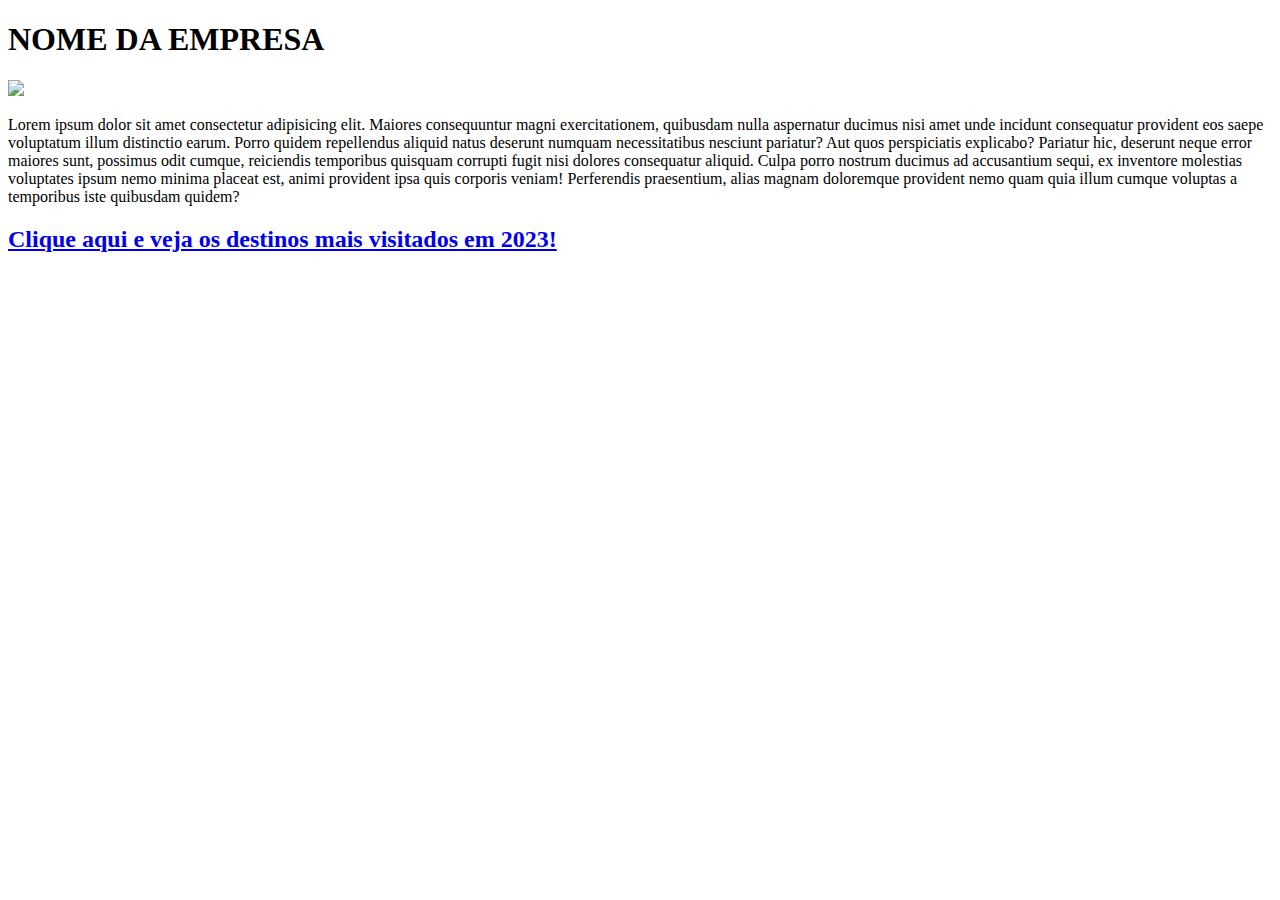
==== index.html @ 8afa9154 "criando html" ====
<!DOCTYPE html>

<html lang="pt-br">
<!--
   quando aparece aquela opcao que o próprio google pede pra atualizar a pagina 
-->

<head>
    <meta charset="UTF-8">
    <!--
   navegador conseguir entender caracteres especiais 
-->
    <meta name="viewport" content="width=device-width, initial-scale=1.0">
    <title>Document</title>
</head>

<body>
    <h1>NOME DA EMPRESA</h1>
    <img src="https://egpviagens.com.br/wp-content/uploads/2023/06/um-pouco-mais-sobre-egito-1024x1024.png" />
    <p>Lorem ipsum dolor sit amet consectetur adipisicing elit. Maiores consequuntur magni exercitationem, quibusdam
        nulla aspernatur ducimus nisi amet unde incidunt consequatur provident eos saepe voluptatum illum distinctio
        earum. Porro quidem repellendus aliquid natus deserunt numquam necessitatibus nesciunt pariatur? Aut quos
        perspiciatis explicabo? Pariatur hic, deserunt neque error maiores sunt, possimus odit cumque, reiciendis
        temporibus quisquam corrupti fugit nisi dolores consequatur aliquid. Culpa porro nostrum ducimus ad accusantium
        sequi, ex inventore molestias voluptates ipsum nemo minima placeat est, animi provident ipsa quis corporis
        veniam! Perferendis praesentium, alias magnam doloremque provident nemo quam quia illum cumque voluptas a
        temporibus iste quibusdam quidem?</p>
    
    <a href="./destinos.html" target="_blank"><h2>Clique aqui e veja os destinos mais visitados em 2023! </h2></a>
</body>

</html>
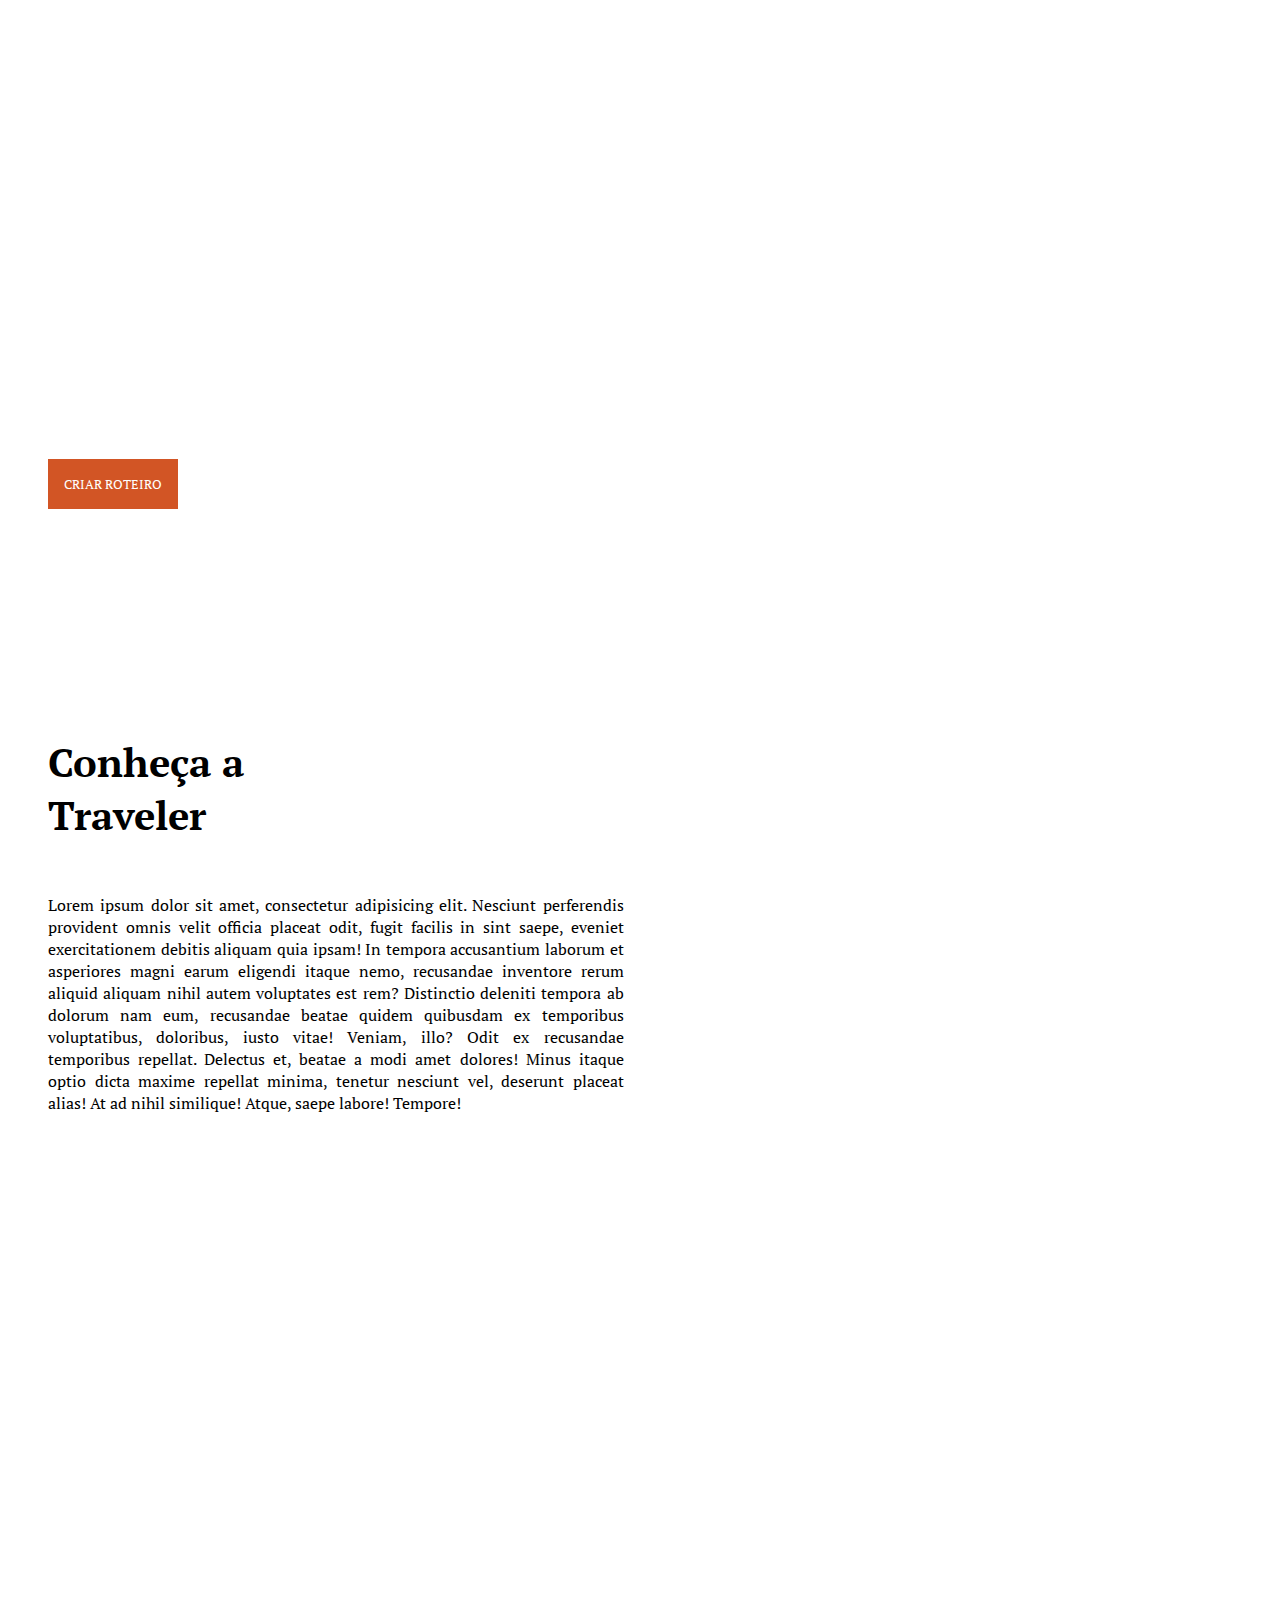
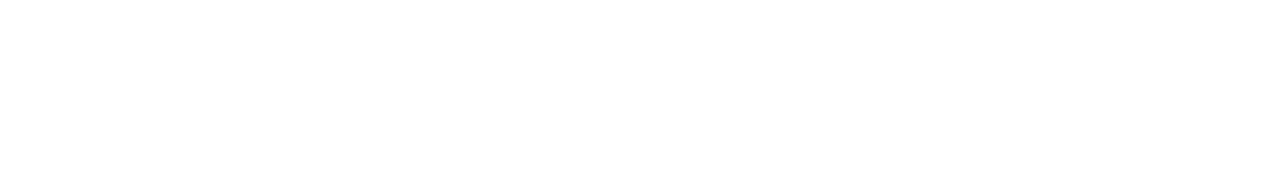
==== commit 63647a12: "fazendo o front" ====
--- a/index.html
+++ b/index.html
@@ -11,22 +11,53 @@
    navegador conseguir entender caracteres especiais 
 -->
     <meta name="viewport" content="width=device-width, initial-scale=1.0">
+    <link rel="stylesheet" type="text/css" href="index.css" media="screen" />
     <title>Document</title>
 </head>
 
 <body>
-    <h1>NOME DA EMPRESA</h1>
-    <img src="https://egpviagens.com.br/wp-content/uploads/2023/06/um-pouco-mais-sobre-egito-1024x1024.png" />
-    <p>Lorem ipsum dolor sit amet consectetur adipisicing elit. Maiores consequuntur magni exercitationem, quibusdam
-        nulla aspernatur ducimus nisi amet unde incidunt consequatur provident eos saepe voluptatum illum distinctio
-        earum. Porro quidem repellendus aliquid natus deserunt numquam necessitatibus nesciunt pariatur? Aut quos
-        perspiciatis explicabo? Pariatur hic, deserunt neque error maiores sunt, possimus odit cumque, reiciendis
-        temporibus quisquam corrupti fugit nisi dolores consequatur aliquid. Culpa porro nostrum ducimus ad accusantium
-        sequi, ex inventore molestias voluptates ipsum nemo minima placeat est, animi provident ipsa quis corporis
-        veniam! Perferendis praesentium, alias magnam doloremque provident nemo quam quia illum cumque voluptas a
-        temporibus iste quibusdam quidem?</p>
+    <div id="primeiraParte">
+        <h1>Traveler</h1>
+        <h2>
+            O maior site de viagens
+        </h2>
+        <h3>Se planejar nunca foi tão fácil</h3>
+       
+            <a href="./destinos.html" target="_blank" >  <button> Criar roteiro</button> </a>
+    </div>
+    <div id="segundaParte">
+        <div class="textos">
+            <h4>Conheça a
+                <br> Traveler
+            </h4>
+            <p>Lorem ipsum dolor sit amet, consectetur adipisicing elit. Nesciunt perferendis provident omnis velit
+                officia
+                placeat odit, fugit facilis in sint saepe, eveniet exercitationem debitis aliquam quia ipsam! In tempora
+                accusantium laborum et asperiores magni earum eligendi itaque nemo, recusandae inventore rerum aliquid
+                aliquam nihil autem voluptates est rem? Distinctio deleniti tempora ab dolorum nam eum, recusandae
+                beatae
+                quidem quibusdam ex temporibus voluptatibus, doloribus, iusto vitae! Veniam, illo? Odit ex recusandae
+                temporibus repellat. Delectus et, beatae a modi amet dolores! Minus itaque optio dicta maxime repellat
+                minima, tenetur nesciunt vel, deserunt placeat alias! At ad nihil similique! Atque, saepe labore!
+                Tempore!
+            </p>
+        </div>
+            <iframe  width="5000" height="400" src="https://www.youtube.com/embed/X5xlTpuiRCE?si=nQo_dHJnwnTKDOte"
+            title="YouTube video player" frameborder="0"
+            allow="accelerometer; autoplay; clipboard-write; encrypted-media; gyroscope; picture-in-picture; web-share"
+            referrerpolicy="strict-origin-when-cross-origin" allowfullscreen></iframe>
+        </div>
     
-    <a href="./destinos.html" target="_blank"><h2>Clique aqui e veja os destinos mais visitados em 2023! </h2></a>
+    <div id="terceiraParte">
+        <h4>Dados de contato</h4>
+        <div id="contatos">
+        <p>Endereço: Rua Alegre, 123
+            Cidade Brasileira </p>
+        <p>E-mail : ola@grandesite.com.br</p>
+        <p>Telefone :(12) 3456-7890 </p>
+    </div>
+
+    </div>
 </body>
 
 </html>--- a/index.css
+++ b/index.css
@@ -0,0 +1,88 @@
+@import url('https://fonts.googleapis.com/css2?family=PT+Serif:ital,wght@0,400;0,700;1,400;1,700&family=Sedan:ital@0;1&display=swap');
+#primeiraParte {
+    background-image: url("https://c.pxhere.com/photos/dd/af/altitude_clouds_cold_daylight_frost_frozen_height_high-1496351.jpg!d");
+    background-repeat: no-repeat;
+    background-size: cover;
+    width: 92.9%;
+    height: 35rem;
+    background-position: 20% 40%;
+    padding: 3rem;
+    color: white;
+}
+
+body {
+    margin: 0px;
+    padding: 0px;
+    margin-top: -1.4rem;
+
+}
+
+h1 {
+    font-style: italic;
+    font-size: 2.3rem;
+    font-family: 'Segoe UI', Tahoma, Geneva, Verdana, sans-serif;
+    text-transform: uppercase;
+}
+
+
+h2 {
+    margin-top: 11rem;
+    font-size: 4.6rem;
+}
+
+h3 {
+    font-size: 2.6rem;
+    margin-top: -2.8rem;
+}
+
+button {
+    background-color: #D25525;
+    color: white;
+    font-family: "PT Serif", serif;
+    text-transform: uppercase;
+    padding: 1rem;
+    font-weight: 500;
+    border: 0px;
+    
+}
+
+button:hover{
+    cursor: pointer;
+}
+#segundaParte{
+    margin: 3rem;
+    display: flex;
+    text-align: justify;
+    font-family: "PT Serif", serif;
+}
+
+
+h4{
+    font-size: 2.5rem;
+}
+
+.textos{
+    margin-right: 4rem;
+}
+
+
+#terceiraParte{
+    background-image: url("https://c.pxhere.com/photos/a4/95/bay_beach_blue_calm_waters_dawn_dusk_evening_horizon-1486427.jpg!d");
+    background-repeat: no-repeat;
+    background-size: cover;
+    width: 92.9%;
+    height: 30rem;
+    background-position: 20% 40%;
+    padding: 3rem;
+    color: white;
+}
+
+#terceiraParte > h4{
+    font-size: 3rem;
+}
+
+#contatos{
+    display: flex;
+    justify-content: space-around;
+    font-size: 2rem;
+}